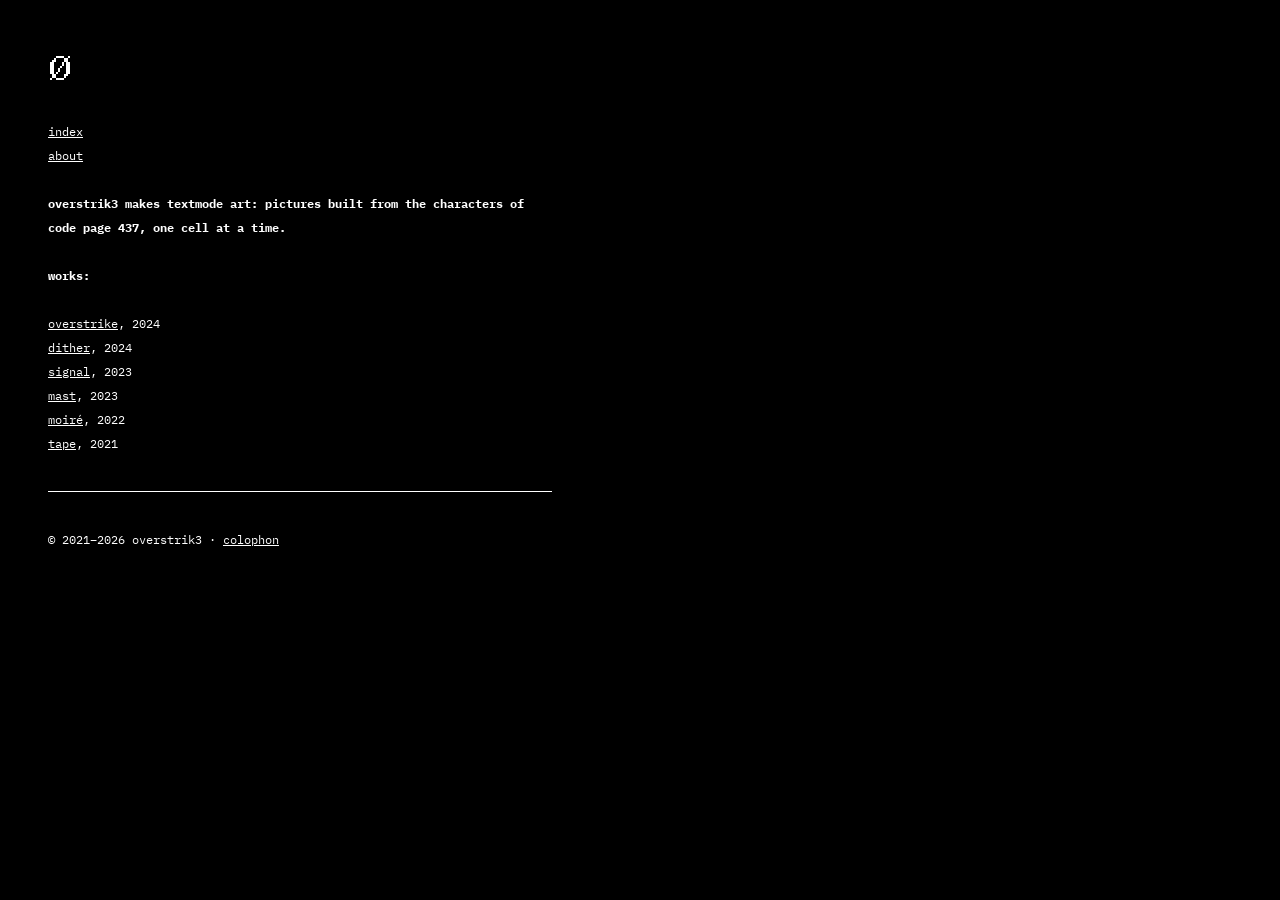
==== index.html @ 6ecdc2e1 "overstrik3 site: hand-written HTML, one stylesheet, self-hosted fonts Co-Authored-By: Claude Fable 5" ====
<!DOCTYPE html>
<html lang="en">
<head>
<meta charset="utf-8">
<meta name="viewport" content="width=device-width, initial-scale=1">
<title>overstrik3</title>
<meta name="description" content="overstrik3, textmode and ASCII artist. Works published as plain, selectable text.">
<link rel="stylesheet" href="style.css">
<link rel="icon" href="data:,">
</head>
<body>
<header>
  <a class="logo" href="index.html" aria-label="overstrik3"><span aria-hidden="true">Ø</span></a>
  <nav aria-label="site">
    <ul>
      <li><a href="index.html">index</a></li>
      <li><a href="about.html">about</a></li>
    </ul>
  </nav>
</header>
<main>
  <h1>overstrik3 makes textmode art: pictures built from the characters of code page 437, one cell at a time.</h1>
  <h2>works:</h2>
  <ul>
    <li><a href="work/overstrike.html">overstrike</a>, 2024</li>
    <li><a href="work/dither.html">dither</a>, 2024</li>
    <li><a href="work/signal.html">signal</a>, 2023</li>
    <li><a href="work/mast.html">mast</a>, 2023</li>
    <li><a href="work/moire.html">moiré</a>, 2022</li>
    <li><a href="work/tape.html">tape</a>, 2021</li>
  </ul>
</main>
<footer>
  <p class="rule" aria-hidden="true">────────────────────────────────────────────────────────────────────────────────</p>
  <p>© 2021–2026 overstrik3 · <a href="about.html#colophon">colophon</a></p>
</footer>
</body>
</html>
---- style.css ----
/* overstrik3 — the only stylesheet.
   Grid: 12px IBM Plex Mono on 24px lines. Every vertical space is a
   multiple of 24px, which also keeps every link a 24px tap target.
   The bitmap font is drawn only at whole multiples of its 20px cell:
   40px for the mark, 20px for rules and works. Pixel font PxPlus IBM XGA-AI 12x20 is
   drawn ONLY at whole multiples of its 20px cell: 20px (works, rules)
   and 40px (mark). Never relative sizes on it, never clamp(). */

@font-face {
  font-family: "IBM Plex Mono";
  src: url("fonts/ibm-plex-mono-latin-400-normal.woff2") format("woff2");
  font-weight: 400;
  font-style: normal;
  font-display: swap;
}
@font-face {
  font-family: "IBM Plex Mono";
  src: url("fonts/ibm-plex-mono-latin-400-italic.woff2") format("woff2");
  font-weight: 400;
  font-style: italic;
  font-display: swap;
}
@font-face {
  font-family: "IBM Plex Mono";
  src: url("fonts/ibm-plex-mono-latin-700-normal.woff2") format("woff2");
  font-weight: 700;
  font-style: normal;
  font-display: swap;
}
@font-face {
  font-family: "PxPlus IBM XGA-AI 12x20";
  src: url("fonts/PxPlus_IBM_XGA-AI_12x20.woff2") format("woff2");
  font-weight: 400;
  font-style: normal;
  font-display: block;
}

:root {
  color-scheme: dark;
  background: #000000;
  color: #ffffff;
}

body {
  margin: 0;
  padding: 48px 24px 48px 48px;
  background: #000000;
  color: #ffffff;
  font-family: "IBM Plex Mono", ui-monospace, "SF Mono", Menlo, Consolas, monospace;
  font-size: 12px;
  line-height: 2;
}

/* one narrow column, pinned to the left margin */
header, main, footer {
  max-width: 72ch;
}

h1, h2, p, ul, pre {
  margin: 0 0 24px;
}
h1, h2 {
  font-size: 12px;
  font-weight: 700;
  line-height: 2;
}
ul {
  list-style: none;
  padding: 0;
}
li > a {
  display: inline-block; /* full line as pointer target */
}

/* links: underline at rest, inversion on hover and focus */
a {
  color: #ffffff;
  text-decoration: underline;
}
a:hover,
a:focus-visible {
  background: #ffffff;
  color: #000000;
  text-decoration: none;
  outline: none;
}
::selection {
  background: #ffffff;
  color: #000000;
}

/* the pixel font, always at an integer multiple of its 20px cell */
.logo, .rule, .art {
  font-family: "PxPlus IBM XGA-AI 12x20", ui-monospace, "SF Mono", Menlo, Consolas, monospace;
  font-weight: 400;
  font-kerning: none;
  font-variant-ligatures: none;
  letter-spacing: 0;
  -webkit-font-smoothing: none;
  font-smooth: never;
  image-rendering: pixelated;
}

/* mark: the slashed zero at 40px = two cells tall */
.logo {
  display: inline-block;
  font-size: 40px;
  line-height: 48px;
  text-decoration: none;
  margin: 0 0 24px;
}

/* text rules: a row of box-drawing dashes, clipped to the column */
.rule {
  font-size: 20px;
  line-height: 24px;
  white-space: nowrap;
  overflow: hidden;
}

/* works: real text, 20px cell, no leading so blocks tile seamlessly.
   Every piece has a row count divisible by 6 (6 × 20px = 5 × 24px).
   A piece is not text to read, so it ignores the 72ch measure and takes
   the width it needs, up to the window less the body padding. Only a
   piece wider than the window itself scrolls, inside its own box. */
.art {
  font-size: 20px;
  line-height: 20px;
  white-space: pre;
  width: max-content;
  max-width: calc(100vw - 96px);
  overflow-x: auto;
  tab-size: 8;
}
.art:focus-visible {
  outline: none;
  background: #ffffff;
  color: #000000;
}

.meta {
  margin-top: -24px;
}

/* responsive by subtraction: only the padding changes */
@media (max-width: 40em) {
  body {
    padding: 24px;
  }
  .art {
    max-width: calc(100vw - 48px);
  }
}
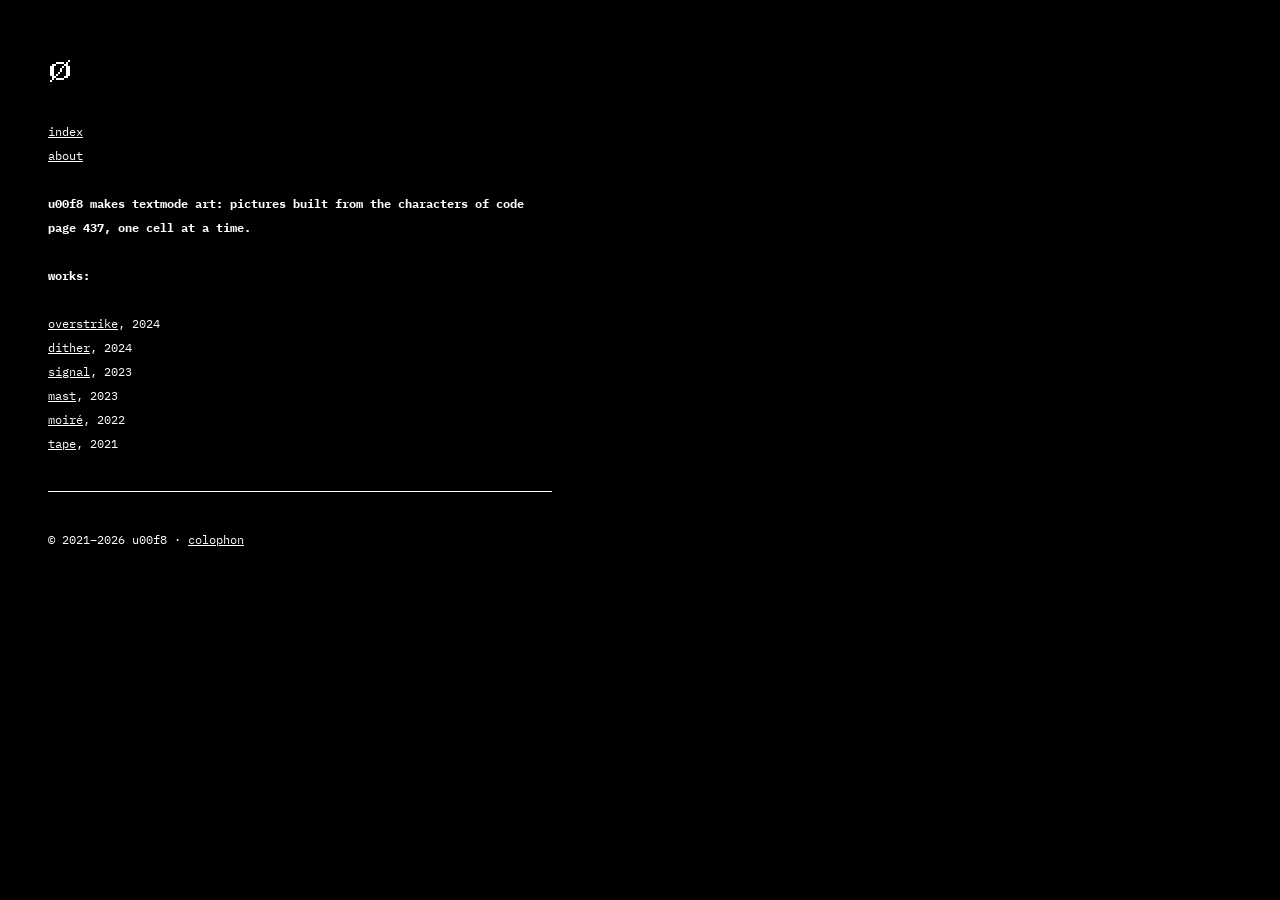
==== commit 41371867: "Rename site to u00f8; logo glyph becomes ø (U+00F8); drop index paragraph Co-Authored-By: Claude Fab" ====
--- a/index.html
+++ b/index.html
@@ -3,14 +3,14 @@
 <head>
 <meta charset="utf-8">
 <meta name="viewport" content="width=device-width, initial-scale=1">
-<title>overstrik3</title>
-<meta name="description" content="overstrik3, textmode and ASCII artist. Works published as plain, selectable text.">
+<title>u00f8</title>
+<meta name="description" content="u00f8, textmode and ASCII artist. Works published as plain, selectable text.">
 <link rel="stylesheet" href="style.css">
 <link rel="icon" href="data:,">
 </head>
 <body>
 <header>
-  <a class="logo" href="index.html" aria-label="overstrik3"><span aria-hidden="true">Ø</span></a>
+  <a class="logo" href="index.html" aria-label="u00f8"><span aria-hidden="true">ø</span></a>
   <nav aria-label="site">
     <ul>
       <li><a href="index.html">index</a></li>
@@ -19,7 +19,7 @@
   </nav>
 </header>
 <main>
-  <h1>overstrik3 makes textmode art: pictures built from the characters of code page 437, one cell at a time.</h1>
+  <h1>u00f8 makes textmode art: pictures built from the characters of code page 437, one cell at a time.</h1>
   <h2>works:</h2>
   <ul>
     <li><a href="work/overstrike.html">overstrike</a>, 2024</li>
@@ -32,7 +32,7 @@
 </main>
 <footer>
   <p class="rule" aria-hidden="true">────────────────────────────────────────────────────────────────────────────────</p>
-  <p>© 2021–2026 overstrik3 · <a href="about.html#colophon">colophon</a></p>
+  <p>© 2021–2026 u00f8 · <a href="about.html#colophon">colophon</a></p>
 </footer>
 </body>
 </html>
--- a/style.css
+++ b/style.css
@@ -1,4 +1,4 @@
-/* overstrik3 — the only stylesheet.
+/* u00f8 — the only stylesheet.
    Grid: 12px IBM Plex Mono on 24px lines. Every vertical space is a
    multiple of 24px, which also keeps every link a 24px tap target.
    The bitmap font is drawn only at whole multiples of its 20px cell:
